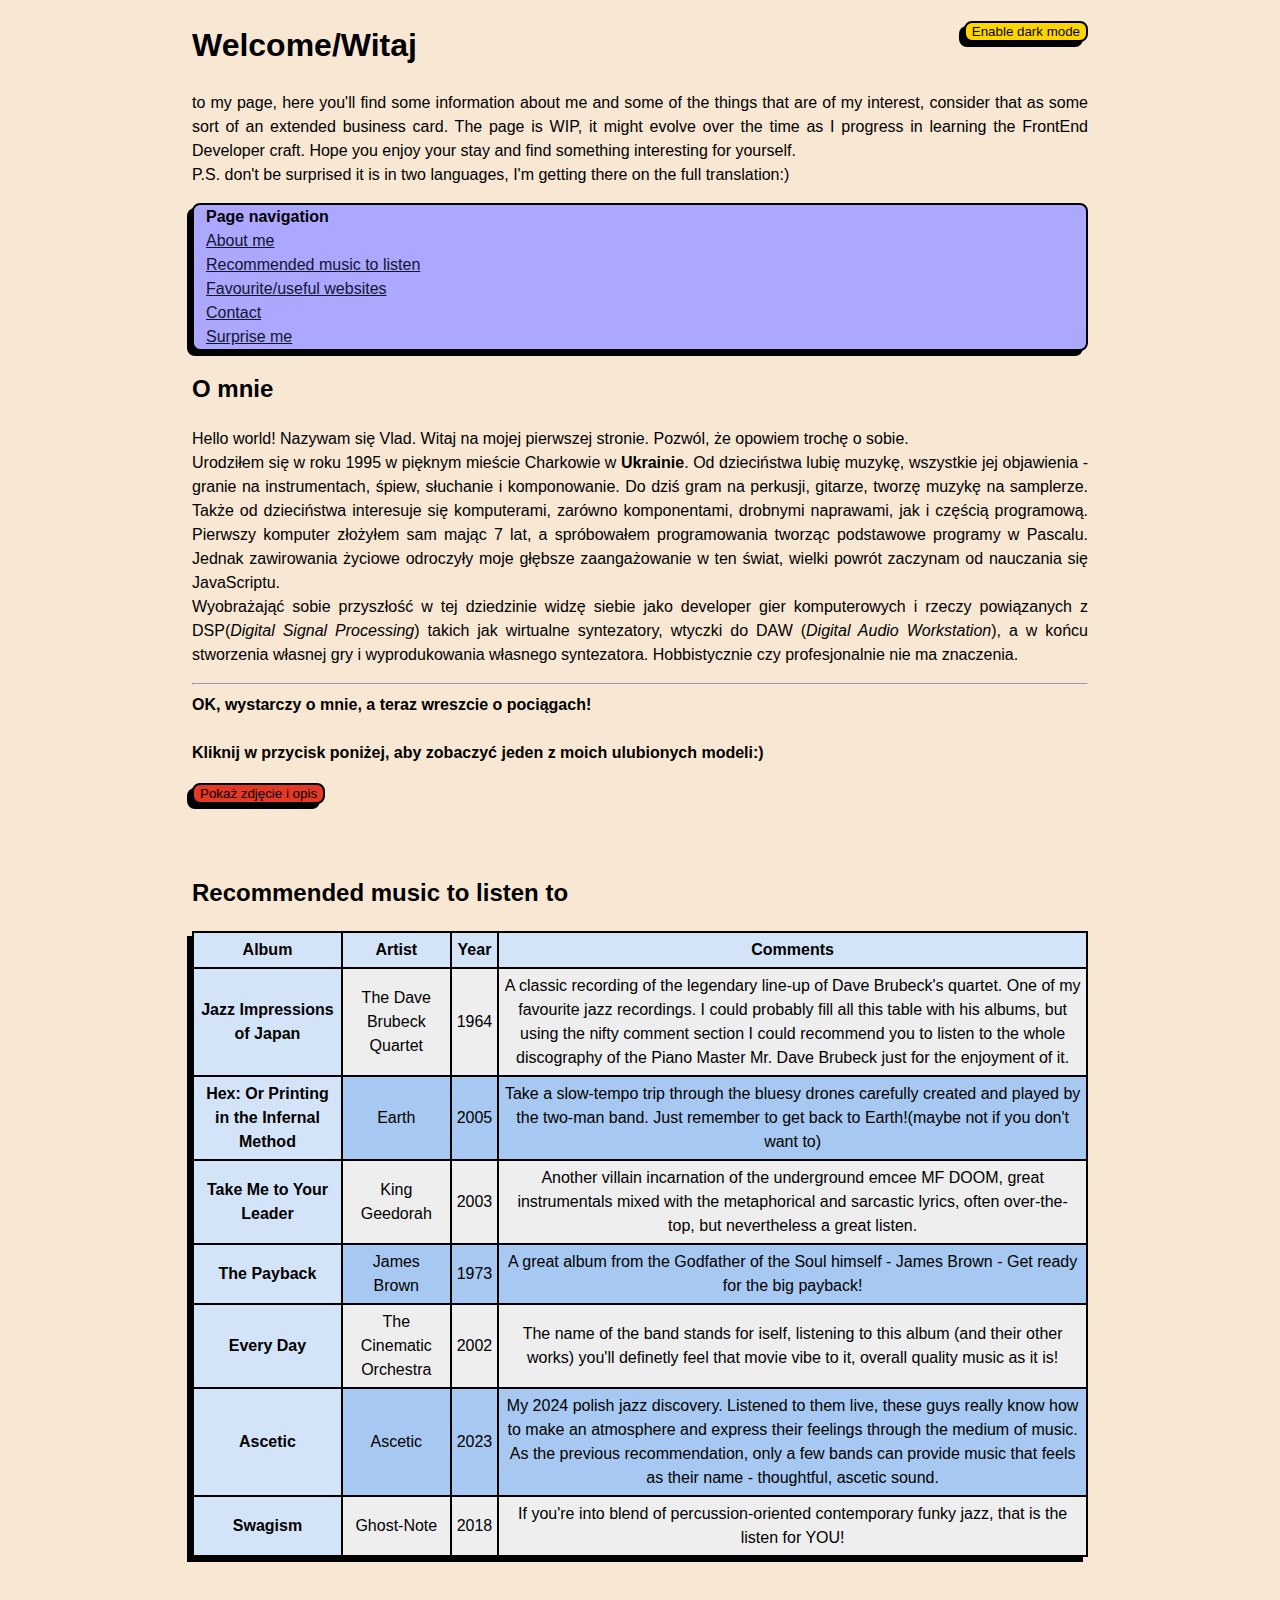
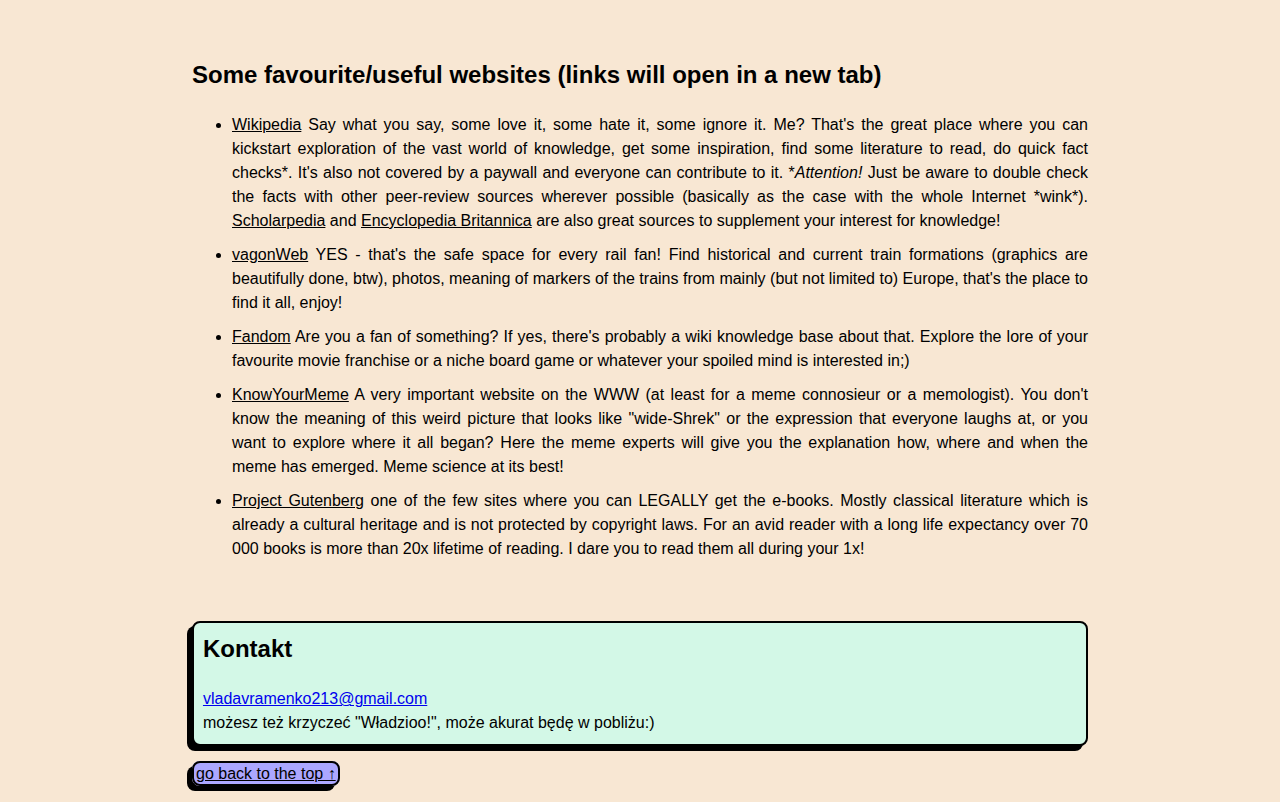
==== index.html @ a95ef7f8 "Initial commit" ====
<!DOCTYPE html>
<html lang="pl">

<head>
    <meta charset="UTF-8">
    <meta name="viewport" content="width=device-width, initial-scale=1.0">
    <title>My first page</title>
    <link rel="stylesheet" href="https://cdnjs.cloudflare.com/ajax/libs/normalize/8.0.1/normalize.min.css"
        integrity="sha512-NhSC1YmyruXifcj/KFRWoC561YpHpc5Jtzgvbuzx5VozKpWvQ+4nXhPdFgmx8xqexRcpAglTj9sIBWINXa8x5w=="
        crossorigin="anonymous" referrerpolicy="no-referrer">
    <link href="css/style.css" rel="stylesheet">
    <link href="css/theme-toggle.css" rel="stylesheet">
    <link href="css/navigation.css" rel="stylesheet">
    <link href="css/content.css" rel="stylesheet">
    <link href="css/button.css" rel="stylesheet">
    <link href="css/table.css" rel="stylesheet">
    <link href="css/list.css" rel="stylesheet">
    <link href="css/contact.css" rel="stylesheet">
    <link href="css/go-top.css" rel="stylesheet">
    <script defer src="js/script.js"></script>
    <link rel="preconnect" href="https://fonts.googleapis.com">
    <link rel="preconnect" href="https://fonts.gstatic.com" crossorigin>
    <link href="https://fonts.googleapis.com/css2?family=Roboto:ital,wght@0,400;0,700;1,400;1,700&display=swap"
        rel="stylesheet">
</head>

<body class="content">


    <button class="theme-toggle">Enable <span class="js-themeName">dark</span> mode</button>

    <h1 id="page-top">Welcome/Witaj</h1>
    <header>
        <p>to my page, here you'll find some information about me and some of the things that are of my interest,
            consider that as some sort of an extended business card. The page is WIP, it might evolve over the time
            as I
            progress in learning the FrontEnd Developer craft. Hope you enjoy your stay and find something
            interesting
            for yourself.<br> P.S. don't be surprised it is in two languages, I'm getting there on the full
            translation:) </p>
    </header>

    <nav class="navigation">
        <p class="navigation__caption">Page navigation</p>
        <ul class="navigation__list">
            <li><a class="navigation__link" href="#about-me">About me</a></li>
            <li><a class="navigation__link" href="#recommended-albums">Recommended music to listen</a></li>
            <li><a class="navigation__link" href="#favourite-websites">Favourite/useful websites</a></li>
            <li><a class="navigation__link" href="#contact-me">Contact</a></li>
            <li><a class="navigation__link" target="_blank" rel="noreferrer noopener"
                    href="https://www.youtube.com/watch?v=xvFZjo5PgG0">Surprise me</a></li>
        </ul>
    </nav>

    <main>
        <h2 id="about-me">O mnie</h2>
        <p>
            Hello world! Nazywam się Vlad. Witaj na mojej pierwszej stronie. Pozwól, że opowiem trochę o sobie.<br>
            Urodziłem się w roku 1995 w pięknym mieście Charkowie w <strong>Ukrainie</strong>. Od dzieciństwa lubię
            muzykę,
            wszystkie jej objawienia - granie na instrumentach, śpiew, słuchanie i komponowanie. Do dziś gram na
            perkusji,
            gitarze, tworzę muzykę na samplerze. Także od dzieciństwa interesuje się komputerami, zarówno
            komponentami,
            drobnymi naprawami, jak i częścią programową. Pierwszy komputer złożyłem sam mając 7 lat, a spróbowałem
            programowania tworząc podstawowe programy w Pascalu. Jednak zawirowania życiowe odroczyły moje głębsze
            zaangażowanie w ten świat, wielki powrót zaczynam od nauczania się JavaScriptu.<br> Wyobrażająć sobie
            przyszłość
            w tej dziedzinie widzę siebie jako developer gier komputerowych i rzeczy powiązanych z DSP(<i>Digital
                Signal
                Processing</i>) takich jak wirtualne syntezatory, wtyczki do DAW (<i>Digital Audio Workstation</i>),
            a w
            końcu stworzenia własnej gry i wyprodukowania własnego syntezatora. Hobbistycznie czy profesjonalnie nie
            ma
            znaczenia.
            <hr> <b>OK, wystarczy o mnie, a teraz wreszcie o pociągach!</b> <br><br><strong>Kliknij w przycisk
                poniżej,
                aby
                zobaczyć jeden z moich ulubionych modeli:)</strong>
        </p>

        <p>
            <button class="button"><span class="js-toggleInfo">Pokaż</span> zdjęcie i opis</button>
        </p>

        <div class="content--visible content--hidden"><img width="400"
                src="https://upload.wikimedia.org/wikipedia/commons/3/3e/Baureihe_101_092-5.jpg" alt="DB BR Class 101">
            <h2>Class 101</h2>
            <p>
                Przedstawiona na zdjęciu to lokomotywa <strong>Class 101</strong> w czerwonej barwie niemieckich
                linii
                Deutche Bahn - <em>wygląda dosyć pospolicie, nie? Nie daj się oszukać wyglądem!</em> Stworzona przez
                ADtranz, a
                później produkowana przez kilka innych firm lokomotywa ta jest prawdziwym <em>wołem roboczym</em> -
                swoją
                budową zainspirowała wiele współczesnych modeli, takich jak "modularne" Class 145 i 146 (które są
                bezpośrednio następcami 101'ki), 185, 186 i całą rodzinę lokomotyw Traxx, które codziennie wykonują
                pasażerskie i towarowe przewozy na terytorium całej Europy: w Niemczech, Austrii, Szwajcarii,
                Włoszech,
                Francji, Holandii, Polsce(PKPCargo), Belgii, Skandynawii, Południowej Europie, a także poza jej
                terenem
                w
                Turcji, Izraelu, i USA (w postaci Bombardier ALP-46, Amerykański wzór "stojedynki"). Na tej bazie
                zbudowano
                ponad 2,600 lokomotyw o różnych konfiguracjach co robi ją jedną z najczęściej używanych we
                współczesnej
                historii kolei. Pyszne!
            </p>
        </div>

        <section id="recommended-albums">
            <h2 class="table__caption"> Recommended music to listen to</h2>
            <div class="table__container">
                <table class="table">

                    <tr class="table__row">
                        <th class="table__cell table__header" scope="col">Album</th>
                        <th class="table__cell table__header" scope="col">Artist</th>
                        <th class="table__cell table__header" scope="col">Year</th>
                        <th class="table__cell table__header" scope="col">Comments</th>
                    </tr>
                    <tr class="table__row">
                        <th class="table__cell table__header">Jazz Impressions of Japan</th>
                        <td class="table__cell">The Dave Brubeck Quartet</td>
                        <td class="table__cell">1964</td>
                        <td class="table__cell">A classic recording of the legendary line-up of Dave Brubeck's
                            quartet.
                            One of
                            my
                            favourite jazz recordings. I could probably fill all this table with his albums, but
                            using
                            the
                            nifty
                            comment section I could recommend you to listen to the whole discography of the Piano
                            Master
                            Mr.
                            Dave Brubeck just for the enjoyment of it.</td>
                    </tr>
                    <tr class="table__row">
                        <th class="table__cell table__header">Hex: Or Printing in the Infernal Method</th>
                        <td class="table__cell">Earth</td>
                        <td class="table__cell">2005</td>
                        <td class="table__cell">Take a slow-tempo trip through the bluesy drones carefully created and
                            played
                            by
                            the two-man band. Just remember to get back to Earth!(maybe not if you don't want to)
                        </td>
                    </tr>
                    <tr class="table__row">
                        <th class="table__cell table__header">Take Me to Your Leader</th>
                        <td class="table__cell">King Geedorah</td>
                        <td class="table__cell">2003</td>
                        <td class="table__cell">Another villain incarnation of the underground emcee MF DOOM, great
                            instrumentals
                            mixed with the metaphorical and sarcastic lyrics, often over-the-top, but nevertheless a
                            great
                            listen. </td>
                    </tr>
                    <tr class="table__row">
                        <th class="table__cell table__header">The Payback</th>
                        <td class="table__cell">James Brown</td>
                        <td class="table__cell">1973</td>
                        <td class="table__cell">A great album from the Godfather of the Soul himself - James Brown -
                            Get
                            ready
                            for
                            the big payback! </td>
                    </tr>
                    <tr class="table__row">
                        <th class="table__cell table__header">Every Day</th>
                        <td class="table__cell">The Cinematic Orchestra</td>
                        <td class="table__cell">2002</td>
                        <td class="table__cell">The name of the band stands for iself, listening to this album (and
                            their
                            other
                            works) you'll definetly feel that movie vibe to it, overall quality music as it is!
                        </td>
                    </tr>
                    <tr class="table__row">
                        <th class="table__cell table__header">Ascetic</th>
                        <td class="table__cell">Ascetic</td>
                        <td class="table__cell">2023</td>
                        <td class="table__cell">My 2024 polish jazz discovery. Listened to them live, these guys
                            really
                            know
                            how
                            to make an atmosphere and express their feelings through the medium of music. As the
                            previous
                            recommendation,
                            only a few bands can provide music that feels as their name - thoughtful, ascetic sound.
                        </td>
                    </tr>
                    <tr class="table__row">
                        <th class="table__cell table__header">Swagism</th>
                        <td class="table__cell">Ghost-Note</td>
                        <td class="table__cell">2018</td>
                        <td class="table__cell">If you're into blend of percussion-oriented contemporary funky jazz,
                            that
                            is
                            the
                            listen for YOU!</td>
                    </tr>
                </table>
            </div>
        </section>

        <aside id="favourite-websites" class="list">
            <h2 class="list__caption">Some favourite/useful websites (links will open in a new tab)</h2>
            <ul>
                <li class="list__item"><a class="list__link" target="_blank" rel="noreferrer noopener"
                        href="https://en.wikipedia.org/wiki/Main_Page" title="Wikipedia EN main page">Wikipedia</a>
                    Say
                    what
                    you say, some love it, some hate
                    it, some ignore it. Me? That's the great place where you can kickstart exploration of the vast
                    world
                    of
                    knowledge, get some inspiration, find some literature to read, do quick fact checks*. It's also
                    not
                    covered by a paywall and everyone can contribute to it. *<em>Attention!</em> Just be aware to
                    double
                    check the
                    facts with other peer-review sources wherever possible (basically as the case with the whole
                    Internet
                    *wink*). <a class="list__link" target="_blank" rel="noreferrer noopener"
                        href="http://www.scholarpedia.org/article/Main_Page" title="Scholarpedia">Scholarpedia</a>
                    and
                    <a class="list__link" target="_blank" rel="noreferrer noopener" href="https://www.britannica.com/"
                        title="Encyclopedia Britannica main page">Encyclopedia Britannica</a> are also great sources
                    to
                    supplement
                    your interest for knowledge!
                </li>
                <li class="list__item"><a class="list__link" target="_blank" rel="noreferrer noopener"
                        href="https://www.vagonweb.cz/?lang=pl" title="vagonWeb PL version">vagonWeb</a> YES -
                    that's
                    the
                    safe
                    space for every rail fan!
                    Find historical and current train formations (graphics are beautifully done, btw), photos,
                    meaning
                    of
                    markers of the trains from mainly (but not limited to) Europe, that's the place to find it all,
                    enjoy!
                </li>
                <li class="list__item"><a class="list__link" target="_blank" rel="noreferrer noopener"
                        href=https://www.fandom.com title="Fandom main page">Fandom</a> Are you a fan of something?
                    If
                    yes, there's probably a wiki
                    knowledge base about that. Explore the lore of your favourite movie franchise or a niche board game
                    or
                    whatever your spoiled mind is interested in;)</li>
                <li class="list__item"><a class="list__link" target="_blank" rel="noreferrer noopener"
                        href="https://knowyourmeme.com/" title="KnowYourMeme main page">KnowYourMeme</a> A very
                    important
                    website on the WWW (at least for
                    a meme connosieur or a memologist). You don't know the meaning of this weird picture that looks
                    like
                    "wide-Shrek" or the expression that everyone
                    laughs at, or you want to explore where it all began? Here the meme experts will give you the
                    explanation how, where and when the meme has emerged. Meme science at its best!</li>
                <li class="list__item"><a class="list__link" target="_blank" rel="noreferrer noopener"
                        href="https://www.gutenberg.org/" title="Project Gutenberg website">Project Gutenberg</a>
                    one of
                    the
                    few sites where you can LEGALLY
                    get the e-books. Mostly classical literature which is already a cultural heritage and is not
                    protected
                    by copyright laws. For an avid reader with a long life expectancy over 70 000 books is more than
                    20x
                    lifetime of
                    reading. I dare you to read them all during your 1x!</li>
            </ul>
        </aside>
    </main>

    <footer id="contact-me" class="contact">
        <h2 class="contact__header">Kontakt</h2>
        <a href="mailto:vladavramenko213@gmail.com">vladavramenko213@gmail.com</a> <br>możesz też krzyczeć
        "Władzioo!",
        może akurat będę w pobliżu:)
    </footer>

    <nav>
        <p>
            <a class="go-top" href="#page-top">go back to the top ↑</a>
        </p>
    </nav>

</body>

</html>
---- css/style.css ----
html {
    box-sizing: border-box;
}

*, ::after, ::before {
    box-sizing: inherit;
}

/* .darkLightModeButton {
    float: right;
}

.pageNavigation {
    color: #000000;
    width: max-width;
    height: max-height;
    border: 2px solid black;
    border-radius: 8px 8px 8px 8px / 8px 8px 8px 8px;
    background-color: #aca7ff;
    position: relative;
    box-shadow: -5px 5px 0px 0px #000000;
    line-height: 1.5;
}

.navigationCaption {
    margin-top: auto;
    margin-bottom: auto;
    padding-left: 12px;
    font-weight: 700;
}

.pageNavElements {
    margin: auto;
    list-style: none;
    padding-left: 12px;
}

.pageNavLink {
    color: #10162f;

}

.pageNavLink:hover {
    color: #ffd000
}

.pageNavLink:active {
    color: #ca0600;
}

.content {
    font-family: "Lato", sans-serif;
    text-align: justify;
    line-height: 1.5;
    max-width: 1000px;
    margin-left: 15%;
    margin-right: 15%;
    background-color: #f8e7d3;
    transition: background-color 0.3s ease, color 0.3s ease;
}

.dark {
    color: #eee;
    background: #10162f;
}

.trainInfo {
    display: block;
}

.hidden {
    display: none ; 
}

.tableCaption {
    caption-side: top;
    text-align: left;
    margin-top: 70px;
    font-weight: 700;
}

.tableContainer {
    overflow-x: auto;
    box-shadow: -5px 5px 0px 0px #000000;
}

.musicTable {
    border-collapse: collapse;
    width: 100%;
    box-shadow: -5px 5px 0px 0px #000000;

}

.tableHeader {
    color: aliceblue;
    background-color: #D3E4F8;
    font-weight: 700;
}

.tableRow {
    background-color: #A7C9F1;
}

.tableRow:nth-child(even) {
    background-color: #eee;
}

.tableRow:hover {
    background-color: #c0cdff;
}

.tableCell {
    color: #000000;
    border: 2px solid black;
    padding: 5px;
    text-align: center;
    vertical-align: middle;
}

.contactMeBox {
    color: #000000;
    padding: 1%;
    margin-top: 50px;
    width: max-width;
    height: max-height;
    border: 2px solid black;
    border-radius: 8px 8px 8px 8px / 8px 8px 8px 8px;
    background-color: #D3F8E7;
    box-shadow: -5px 5px 0px 0px #000000;
}

.recommendedWebsites {
    margin-top: 10%;
}

.caption {
    margin-top: 100px;
    font-weight: 700;
}

.listItem {
    padding-bottom: 10px;
}


.contact {
    margin-top: auto;
}

.link {
    color: currentColor;
}

.link:visited {
    color: none;
    border-bottom: none;
}

.link:hover {
    color: #756dff;
}

.link:active {
    color: #ca0600;
}

.goBackToTheTopLink {
    color: #000000;
    background-color: #aca7ff;
    text-decoration: none;
    padding: 2px 2px;
}

.goBackToTheTopLink:hover {
    background-color:#ffd000
}

.goBackToTheTopLink:active {
    color: #da0600;
} */
---- css/theme-toggle.css ----
.theme-toggle {
    float: right;
    color: #000000;
    border: 2px solid rgb(0, 0, 0);
    border-radius: 8px 8px 8px 8px / 8px 8px 8px 8px;
    background-color: #ffd500;
    position: relative;
    box-shadow: -5px 5px 0px 0px #000000;
}

.theme-toggle:hover {
    background-color: #ffec8a;
}

.theme-toggle:active {
    background-color: #776301;
}
---- css/navigation.css ----
.navigation {
    color: #000000;
    width: max-width;
    height: max-height;
    border: 2px solid black;
    border-radius: 8px 8px 8px 8px / 8px 8px 8px 8px;
    background-color: #aca7ff;
    position: relative;
    box-shadow: -5px 5px 0px 0px #000000;
    line-height: 1.5;
}

.navigation__caption {
    margin-top: auto;
    margin-bottom: auto;
    padding-left: 12px;
    font-weight: 700;
}

.navigation__list {
    margin: auto;
    list-style: none;
    padding-left: 12px;
}

.navigation__link {
    color: #10162f;

}

.navigation__link:hover {
    color: #ffd000
}

.navigation__link:active {
    color: #ca0600;
}
---- css/content.css ----
.content {
    font-family: "Lato", sans-serif;
    text-align: justify;
    line-height: 1.5;
    max-width: 1000px;
    margin-left: 15%;
    margin-right: 15%;
    background-color: #f8e7d3;
    transition: background-color 0.3s ease, color 0.3s ease;
}

.content--dark-mode {
    color: #eee;
    background: #10162f;
}

.content--visible {
    display: block;
}

.content--hidden {
    display: none ; 
}
---- css/button.css ----
.button {
    color: #000000;
    border: 2px solid black;
    border-radius: 8px 8px 8px 8px / 8px 8px 8px 8px;
    background-color: #e53825;
    position: relative;
    box-shadow: -5px 5px 0px 0px #000000;
}

.button:hover {
    background-color: #c23222;
}

.button:active {
    background-color: #e5382552;
}
---- css/table.css ----
.table__caption {
    caption-side: top;
    text-align: left;
    margin-top: 70px;
    font-weight: 700;
}

.table__container {
    overflow-x: auto;
    box-shadow: -5px 5px 0px 0px #000000;
}

.table {
    border-collapse: collapse;
    width: 100%;
    box-shadow: -5px 5px 0px 0px #000000;

}

.table__header {
    background-color: #D3E4F8;
    font-weight: 700;
}

.table__row {
    background-color: #A7C9F1;
}

.table__row:nth-child(even) {
    background-color: #eee;
}

.table__row:hover {
    background-color: #c0cdff;
}

.table__cell {
    color: #000000;
    border: 2px solid black;
    padding: 5px;
    text-align: center;
    vertical-align: middle;
}
---- css/list.css ----
.list {
    margin-top: 10%;
}

.list__caption {
    margin-top: 100px;
    font-weight: 700;
}

.list__item {
    padding-bottom: 10px;
}
.list__link {
    color: currentColor;
}

.list__link:visited {
    color: none;
    border-bottom: none;
}

.list__link:hover {
    color: #756dff;
}

.list__link:active {
    color: #ca0600;
}
---- css/contact.css ----
.contact {
    color: #000000;
    padding: 1%;
    margin-top: 50px;
    width: max-width;
    height: max-height;
    border: 2px solid black;
    border-radius: 8px 8px 8px 8px / 8px 8px 8px 8px;
    background-color: #D3F8E7;
    box-shadow: -5px 5px 0px 0px #000000;
}

.contact__header {
    margin-top: auto;
}
---- css/go-top.css ----
.go-top {
    color: #000000;
    padding: 2px;
    border: 2px solid rgb(0, 0, 0);
    border-radius: 8px 8px 8px 8px / 8px 8px 8px 8px;
    background-color: #aca7ff;
    position: relative;
    box-shadow: -5px 5px 0px 0px #000000;
}

.go-top:hover {
    background-color: #cbc9f9;
}

.go-top:active {
    background-color: #ffffff;
}
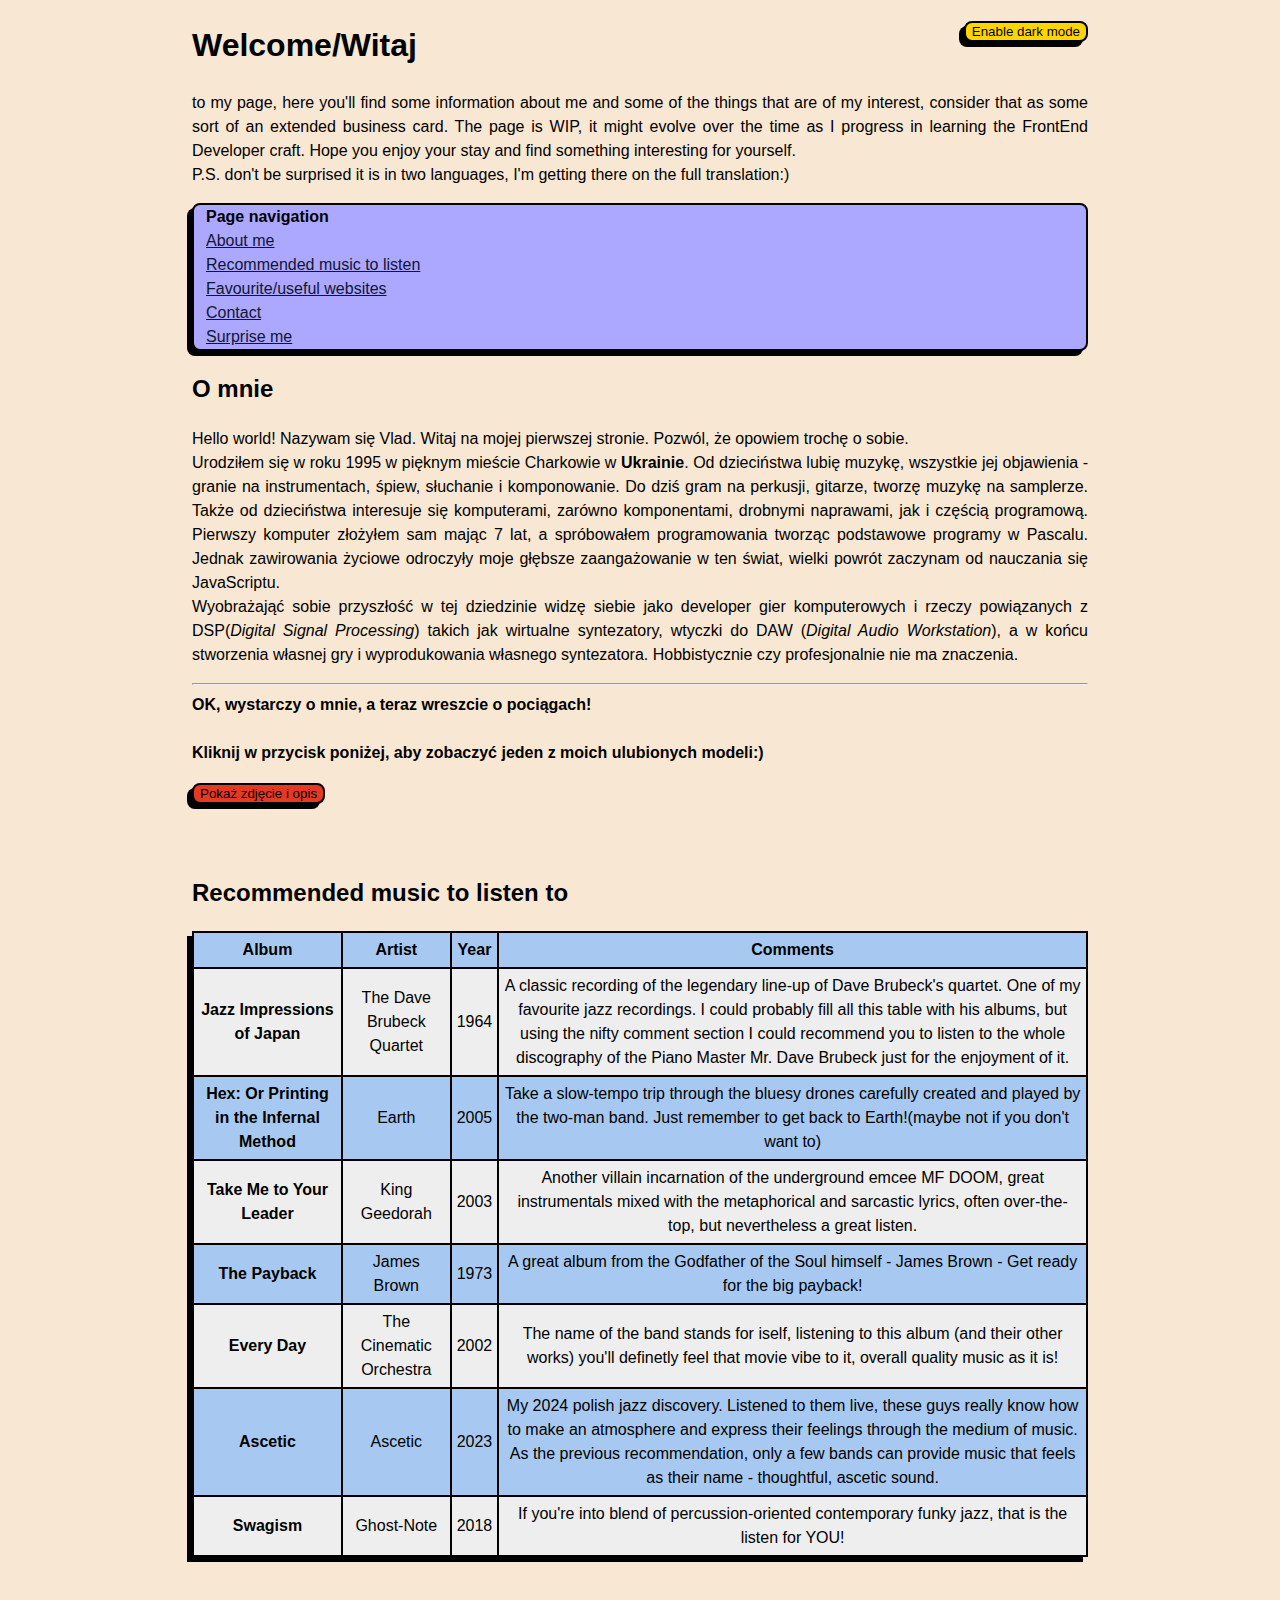
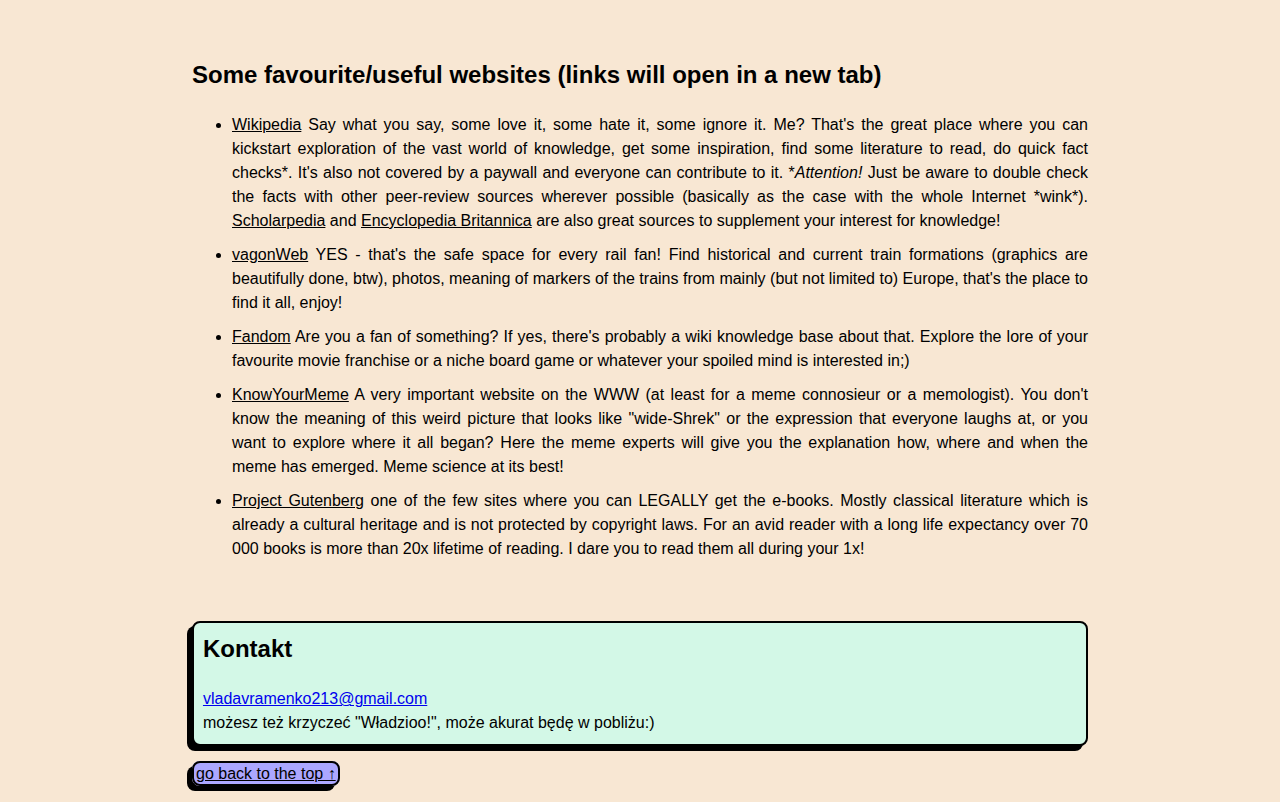
==== commit ea4fb8aa: "og image added" ====
--- a/index.html
+++ b/index.html
@@ -5,6 +5,7 @@
     <meta charset="UTF-8">
     <meta name="viewport" content="width=device-width, initial-scale=1.0">
     <title>My first page</title>
+    <meta property="og:image" content="images/share.png">   
     <link rel="stylesheet" href="https://cdnjs.cloudflare.com/ajax/libs/normalize/8.0.1/normalize.min.css"
         integrity="sha512-NhSC1YmyruXifcj/KFRWoC561YpHpc5Jtzgvbuzx5VozKpWvQ+4nXhPdFgmx8xqexRcpAglTj9sIBWINXa8x5w=="
         crossorigin="anonymous" referrerpolicy="no-referrer">
@@ -109,18 +110,20 @@
         </div>
 
         <section id="recommended-albums">
+            <!-- <h2 class="section__header"> Recommended music to listen to</h2>
+            <div class="section__tableContainer"> -->
             <h2 class="table__caption"> Recommended music to listen to</h2>
             <div class="table__container">
                 <table class="table">
 
                     <tr class="table__row">
-                        <th class="table__cell table__header" scope="col">Album</th>
-                        <th class="table__cell table__header" scope="col">Artist</th>
-                        <th class="table__cell table__header" scope="col">Year</th>
-                        <th class="table__cell table__header" scope="col">Comments</th>
-                    </tr>
-                    <tr class="table__row">
-                        <th class="table__cell table__header">Jazz Impressions of Japan</th>
+                        <th class="table__cell table__cell--header" scope="col">Album</th>
+                        <th class="table__cell table__cell--header" scope="col">Artist</th>
+                        <th class="table__cell table__cell--header" scope="col">Year</th>
+                        <th class="table__cell table__cell--header" scope="col">Comments</th>
+                    </tr>
+                    <tr class="table__row">
+                        <th class="table__cell table__cell--header">Jazz Impressions of Japan</th>
                         <td class="table__cell">The Dave Brubeck Quartet</td>
                         <td class="table__cell">1964</td>
                         <td class="table__cell">A classic recording of the legendary line-up of Dave Brubeck's
@@ -137,7 +140,7 @@
                             Dave Brubeck just for the enjoyment of it.</td>
                     </tr>
                     <tr class="table__row">
-                        <th class="table__cell table__header">Hex: Or Printing in the Infernal Method</th>
+                        <th class="table__cell table__cell--header">Hex: Or Printing in the Infernal Method</th>
                         <td class="table__cell">Earth</td>
                         <td class="table__cell">2005</td>
                         <td class="table__cell">Take a slow-tempo trip through the bluesy drones carefully created and
@@ -147,7 +150,7 @@
                         </td>
                     </tr>
                     <tr class="table__row">
-                        <th class="table__cell table__header">Take Me to Your Leader</th>
+                        <th class="table__cell table__cell--header">Take Me to Your Leader</th>
                         <td class="table__cell">King Geedorah</td>
                         <td class="table__cell">2003</td>
                         <td class="table__cell">Another villain incarnation of the underground emcee MF DOOM, great
@@ -157,7 +160,7 @@
                             listen. </td>
                     </tr>
                     <tr class="table__row">
-                        <th class="table__cell table__header">The Payback</th>
+                        <th class="table__cell table__cell--header">The Payback</th>
                         <td class="table__cell">James Brown</td>
                         <td class="table__cell">1973</td>
                         <td class="table__cell">A great album from the Godfather of the Soul himself - James Brown -
@@ -167,7 +170,7 @@
                             the big payback! </td>
                     </tr>
                     <tr class="table__row">
-                        <th class="table__cell table__header">Every Day</th>
+                        <th class="table__cell table__cell--header">Every Day</th>
                         <td class="table__cell">The Cinematic Orchestra</td>
                         <td class="table__cell">2002</td>
                         <td class="table__cell">The name of the band stands for iself, listening to this album (and
@@ -177,7 +180,7 @@
                         </td>
                     </tr>
                     <tr class="table__row">
-                        <th class="table__cell table__header">Ascetic</th>
+                        <th class="table__cell table__cell--header">Ascetic</th>
                         <td class="table__cell">Ascetic</td>
                         <td class="table__cell">2023</td>
                         <td class="table__cell">My 2024 polish jazz discovery. Listened to them live, these guys
@@ -191,7 +194,7 @@
                         </td>
                     </tr>
                     <tr class="table__row">
-                        <th class="table__cell table__header">Swagism</th>
+                        <th class="table__cell table__cell--header">Swagism</th>
                         <td class="table__cell">Ghost-Note</td>
                         <td class="table__cell">2018</td>
                         <td class="table__cell">If you're into blend of percussion-oriented contemporary funky jazz,
@@ -204,8 +207,11 @@
             </div>
         </section>
 
+        <!-- <aside id="favourite-websites" class="aside">
+            <h2 class="aside__header">Some favourite/useful websites (links will open in a new tab)</h2> -->
         <aside id="favourite-websites" class="list">
             <h2 class="list__caption">Some favourite/useful websites (links will open in a new tab)</h2>
+            <!-- <ul class="list"> -->
             <ul>
                 <li class="list__item"><a class="list__link" target="_blank" rel="noreferrer noopener"
                         href="https://en.wikipedia.org/wiki/Main_Page" title="Wikipedia EN main page">Wikipedia</a>
@@ -283,6 +289,7 @@
 
     <nav>
         <p>
+            <!-- <a class="navigation__goTop" href="#page-top">go back to the top ↑</a> -->
             <a class="go-top" href="#page-top">go back to the top ↑</a>
         </p>
     </nav>
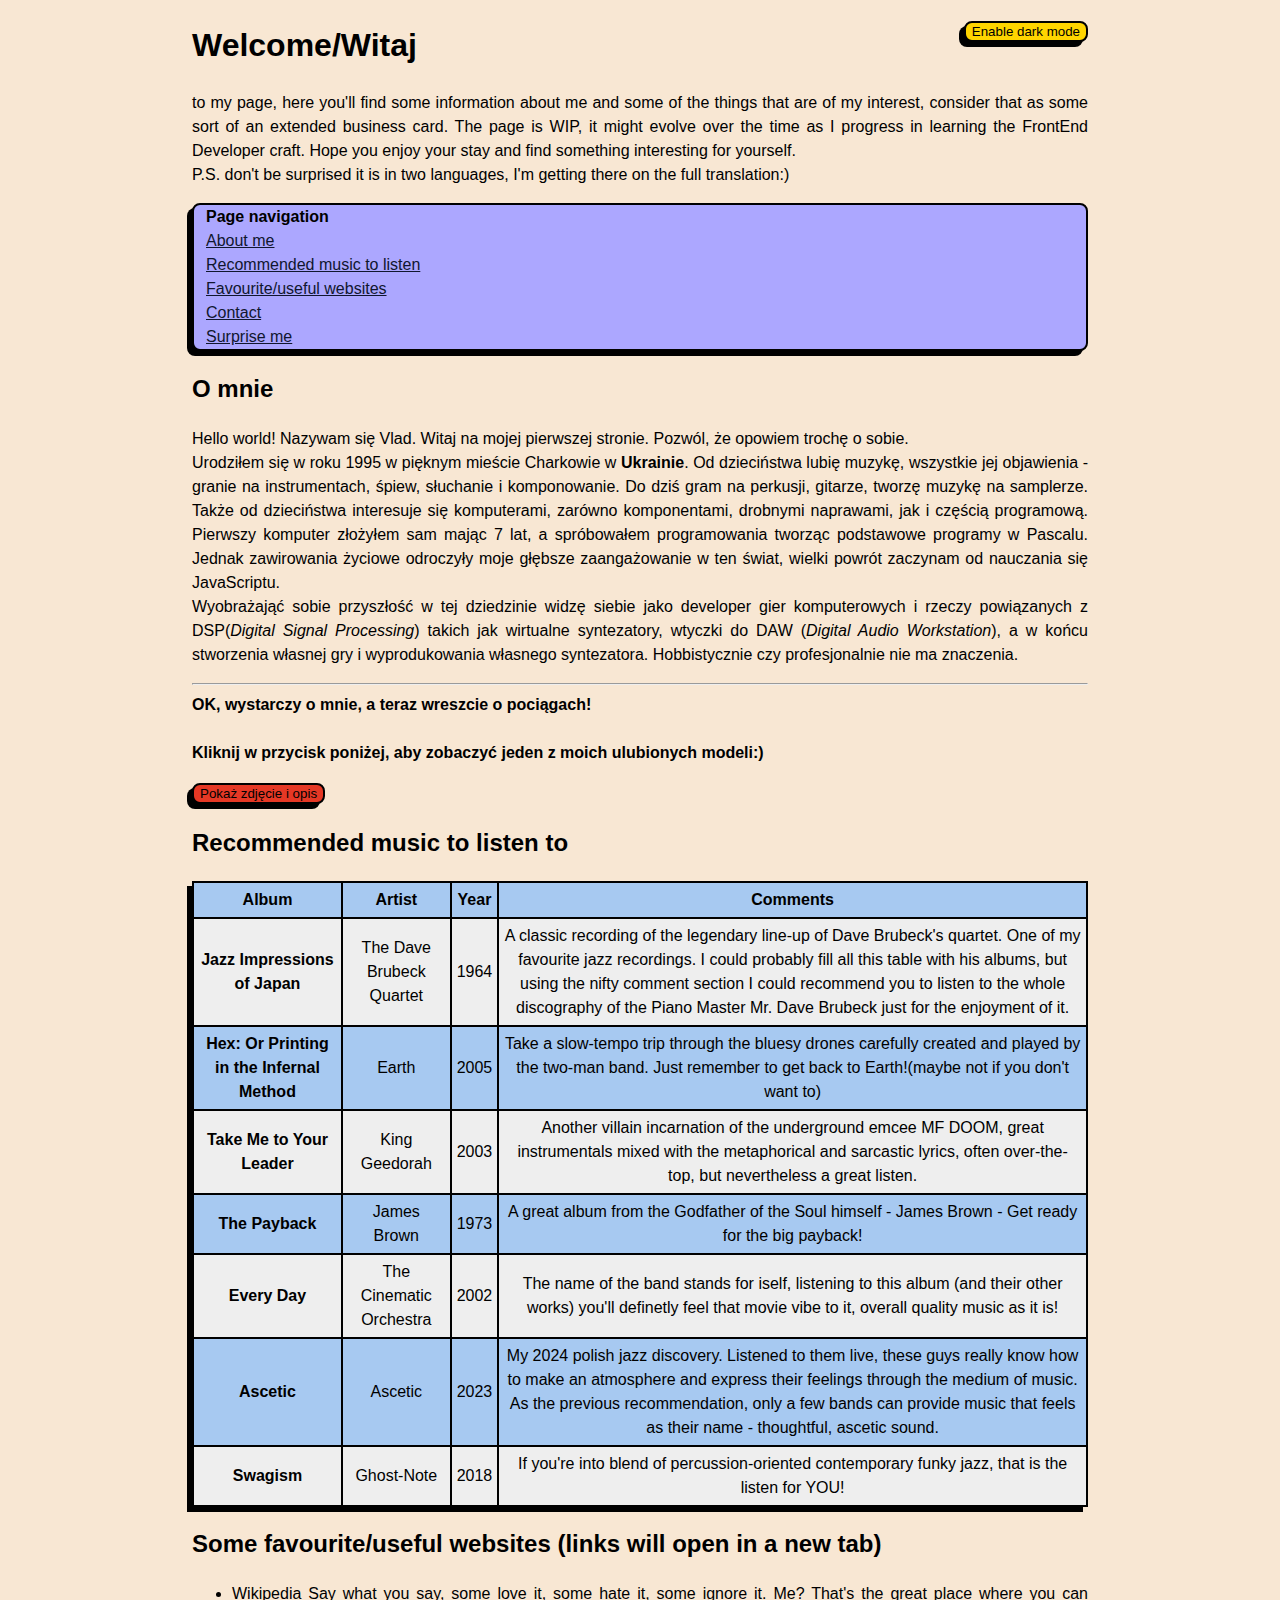
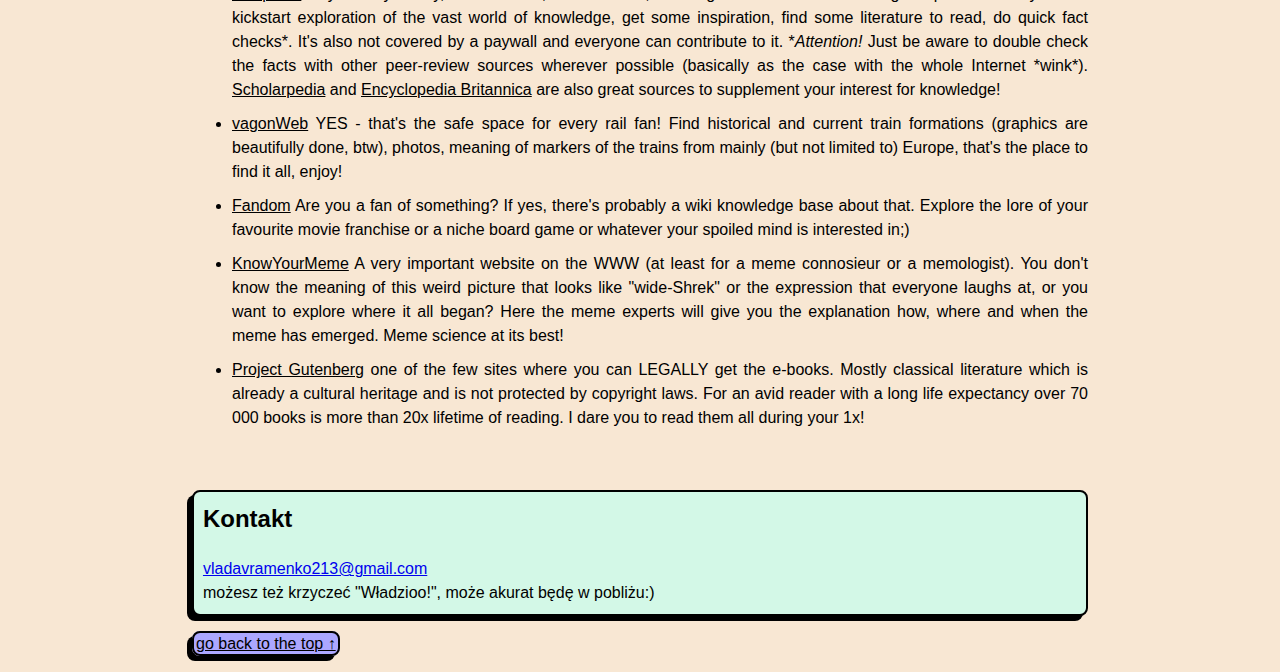
==== commit a3d2ee93: "-fixed some class names according to BEM -added css files for new classes(aside.css and section.css)" ====
--- a/index.html
+++ b/index.html
@@ -5,6 +5,7 @@
     <meta charset="UTF-8">
     <meta name="viewport" content="width=device-width, initial-scale=1.0">
     <title>My first page</title>
+    <link rel="icon" href="images/icon.png">
     <meta property="og:image" content="images/share.png">   
     <link rel="stylesheet" href="https://cdnjs.cloudflare.com/ajax/libs/normalize/8.0.1/normalize.min.css"
         integrity="sha512-NhSC1YmyruXifcj/KFRWoC561YpHpc5Jtzgvbuzx5VozKpWvQ+4nXhPdFgmx8xqexRcpAglTj9sIBWINXa8x5w=="
@@ -14,10 +15,12 @@
     <link href="css/navigation.css" rel="stylesheet">
     <link href="css/content.css" rel="stylesheet">
     <link href="css/button.css" rel="stylesheet">
+    <link href="css/section.css" rel="stylesheet">
     <link href="css/table.css" rel="stylesheet">
+    <link href="css/aside.css" rel="stylesheet">
     <link href="css/list.css" rel="stylesheet">
     <link href="css/contact.css" rel="stylesheet">
-    <link href="css/go-top.css" rel="stylesheet">
+    <!-- <link href="css/go-top.css" rel="stylesheet"> -->
     <script defer src="js/script.js"></script>
     <link rel="preconnect" href="https://fonts.googleapis.com">
     <link rel="preconnect" href="https://fonts.gstatic.com" crossorigin>
@@ -84,7 +87,7 @@
             <button class="button"><span class="js-toggleInfo">Pokaż</span> zdjęcie i opis</button>
         </p>
 
-        <div class="content--visible content--hidden"><img width="400"
+        <div class="content__container--visible content__container--hidden"><img width="400"
                 src="https://upload.wikimedia.org/wikipedia/commons/3/3e/Baureihe_101_092-5.jpg" alt="DB BR Class 101">
             <h2>Class 101</h2>
             <p>
@@ -110,12 +113,9 @@
         </div>
 
         <section id="recommended-albums">
-            <!-- <h2 class="section__header"> Recommended music to listen to</h2>
-            <div class="section__tableContainer"> -->
-            <h2 class="table__caption"> Recommended music to listen to</h2>
-            <div class="table__container">
+            <h2 class="section__header"> Recommended music to listen to</h2>
+            <div class="section__tableContainer">
                 <table class="table">
-
                     <tr class="table__row">
                         <th class="table__cell table__cell--header" scope="col">Album</th>
                         <th class="table__cell table__cell--header" scope="col">Artist</th>
@@ -207,12 +207,9 @@
             </div>
         </section>
 
-        <!-- <aside id="favourite-websites" class="aside">
-            <h2 class="aside__header">Some favourite/useful websites (links will open in a new tab)</h2> -->
-        <aside id="favourite-websites" class="list">
-            <h2 class="list__caption">Some favourite/useful websites (links will open in a new tab)</h2>
-            <!-- <ul class="list"> -->
-            <ul>
+        <aside id="favourite-websites" class="aside">
+            <h2 class="aside__header">Some favourite/useful websites (links will open in a new tab)</h2>
+            <ul class="list">
                 <li class="list__item"><a class="list__link" target="_blank" rel="noreferrer noopener"
                         href="https://en.wikipedia.org/wiki/Main_Page" title="Wikipedia EN main page">Wikipedia</a>
                     Say
@@ -289,8 +286,7 @@
 
     <nav>
         <p>
-            <!-- <a class="navigation__goTop" href="#page-top">go back to the top ↑</a> -->
-            <a class="go-top" href="#page-top">go back to the top ↑</a>
+            <a class="navigation__goTop" href="#page-top">go back to the top ↑</a>
         </p>
     </nav>
 
--- a/css/navigation.css
+++ b/css/navigation.css
@@ -34,4 +34,22 @@
 
 .navigation__link:active {
     color: #ca0600;
+}
+
+.navigation__goTop {
+    color: #000000;
+    padding: 2px;
+    border: 2px solid rgb(0, 0, 0);
+    border-radius: 8px 8px 8px 8px / 8px 8px 8px 8px;
+    background-color: #aca7ff;
+    position: relative;
+    box-shadow: -5px 5px 0px 0px #000000;
+}
+
+.navigation__goTop:hover {
+    background-color: #cbc9f9;
+}
+
+.navigation__goTop:active {
+    background-color: #ffffff;
 }--- a/css/content.css
+++ b/css/content.css
@@ -14,11 +14,11 @@
     background: #10162f;
 }
 
-.content--visible {
+.content__container--visible {
     display: block;
 }
 
-.content--hidden {
+.content__container--hidden {
     display: none ; 
 }
 
--- a/css/list.css
+++ b/css/list.css
@@ -1,5 +1,5 @@
 .list {
-    margin-top: 10%;
+    margin-top: 20px;
 }
 
 .list__caption {
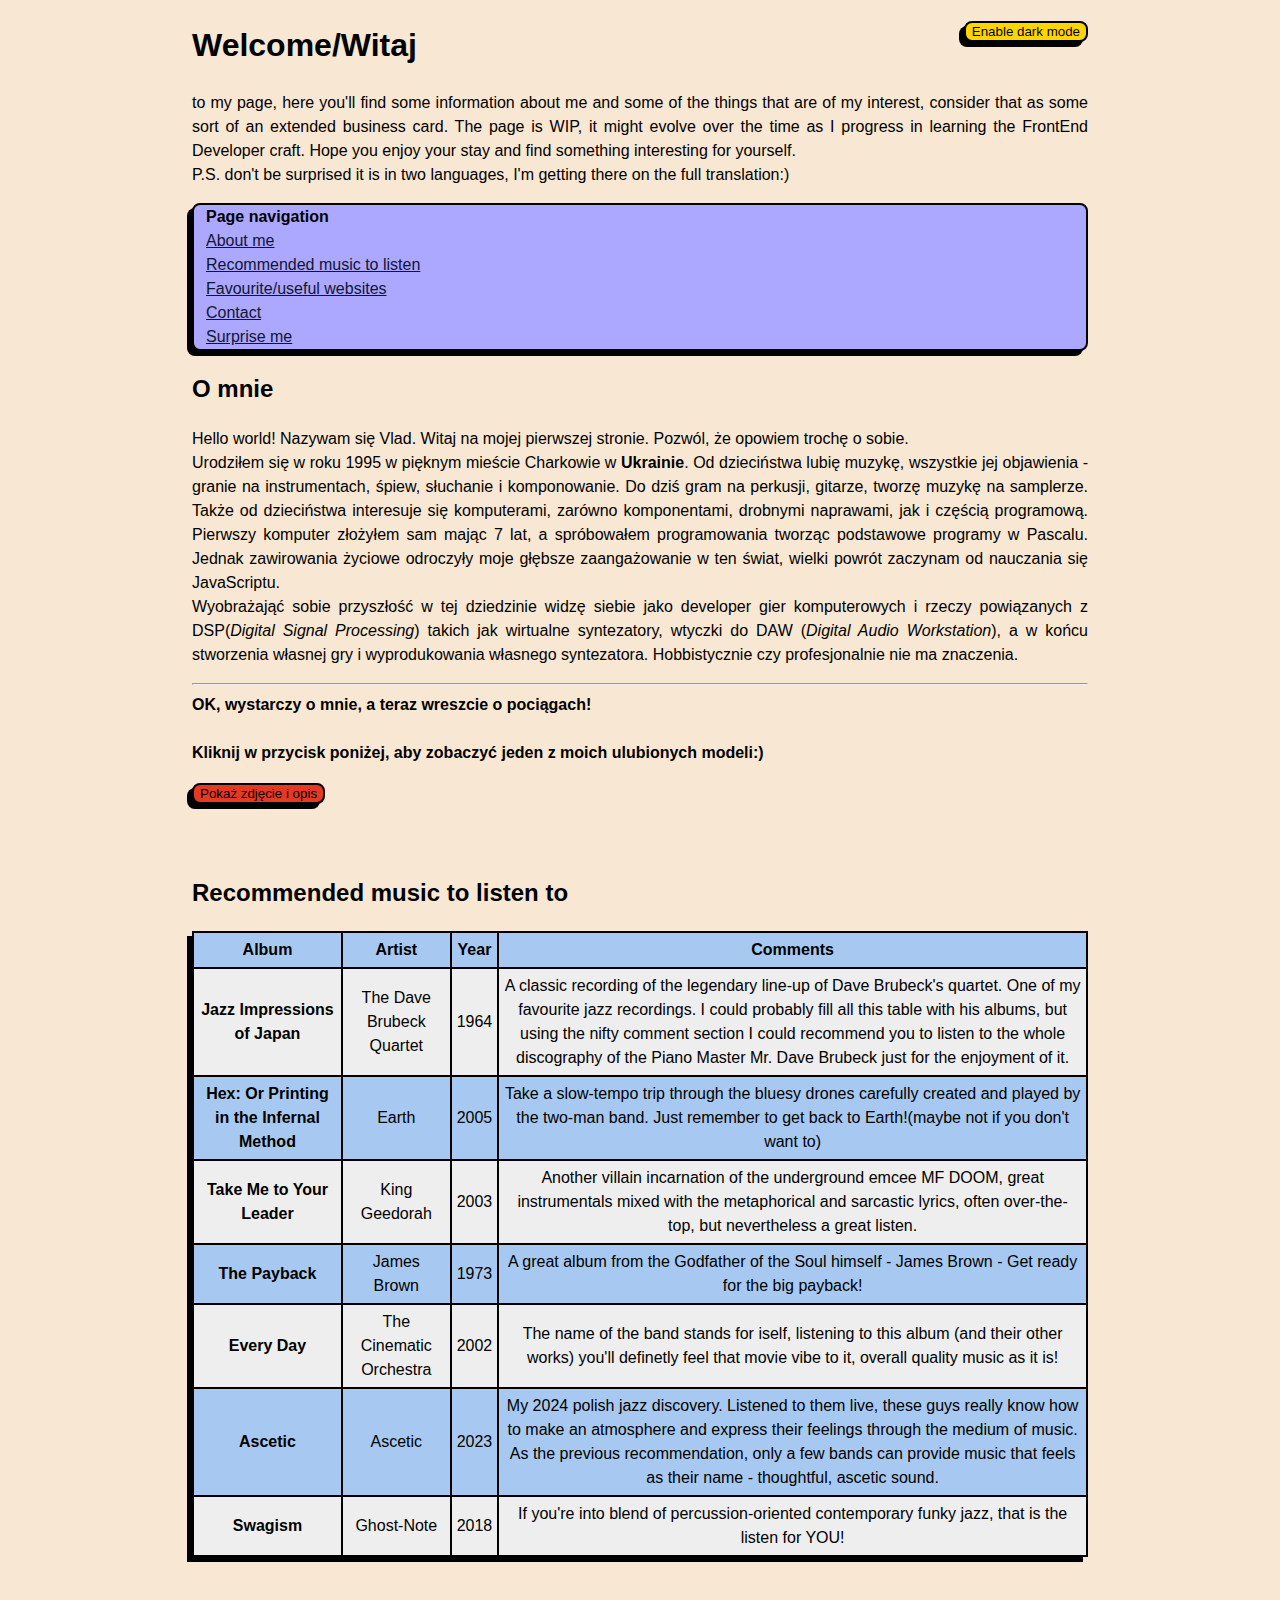
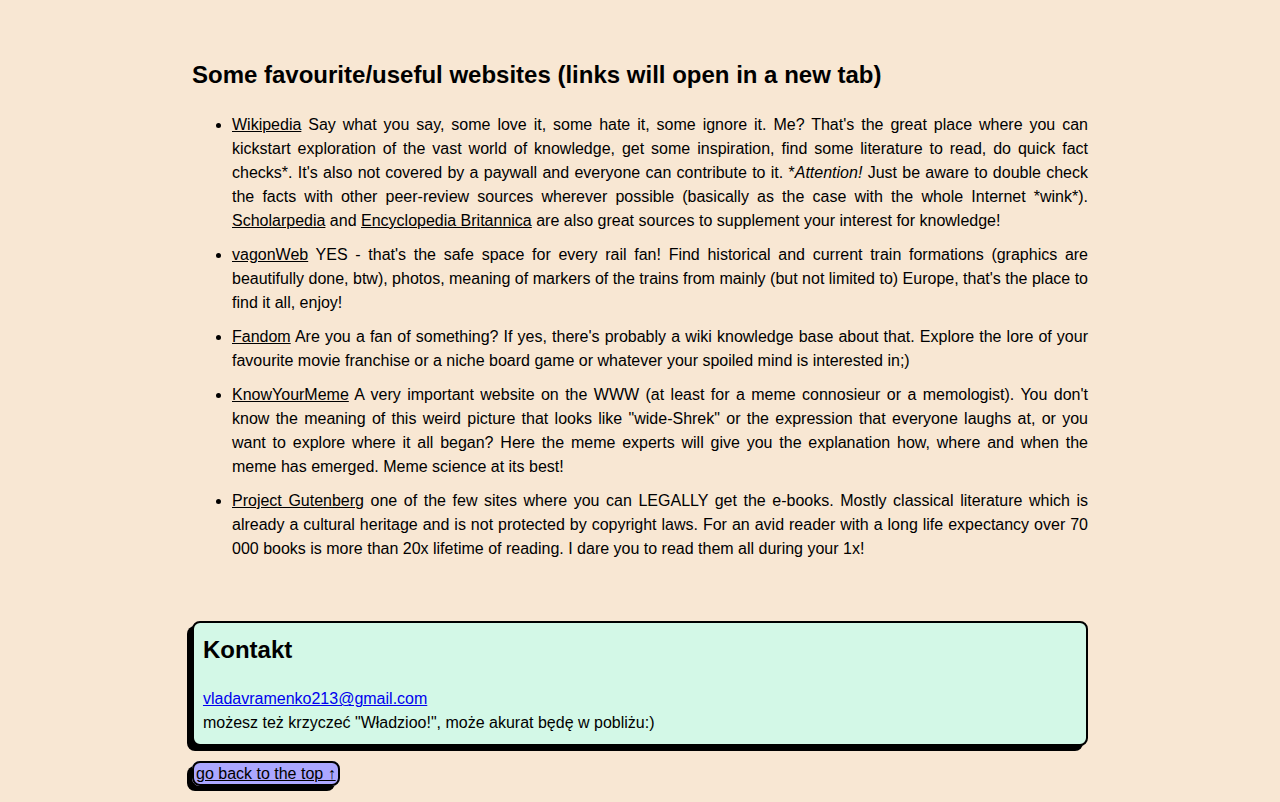
==== commit e178e421: "added meta tags, added new icon" ====
--- a/index.html
+++ b/index.html
@@ -4,9 +4,13 @@
 <head>
     <meta charset="UTF-8">
     <meta name="viewport" content="width=device-width, initial-scale=1.0">
-    <title>My first page</title>
-    <link rel="icon" href="images/icon.png">
-    <meta property="og:image" content="images/share.png">   
+    <title>Vlad Avramenko - programmer</title>
+    <link rel="icon" href="images/icon5.png">
+    <meta property="og:title" content="Vlad Avramenko - personal webpage">
+    <meta property="og:description" content="check out my page!">
+    <meta property="og:image" content="images/share.png">
+    <meta property="og:url" content="https://windborneronin.github.io/homepage/"> 
+    <meta property="og:type" content="website">   
     <link rel="stylesheet" href="https://cdnjs.cloudflare.com/ajax/libs/normalize/8.0.1/normalize.min.css"
         integrity="sha512-NhSC1YmyruXifcj/KFRWoC561YpHpc5Jtzgvbuzx5VozKpWvQ+4nXhPdFgmx8xqexRcpAglTj9sIBWINXa8x5w=="
         crossorigin="anonymous" referrerpolicy="no-referrer">
--- a/css/style.css
+++ b/css/style.css
@@ -5,176 +5,3 @@
 *, ::after, ::before {
     box-sizing: inherit;
 }
-
-/* .darkLightModeButton {
-    float: right;
-}
-
-.pageNavigation {
-    color: #000000;
-    width: max-width;
-    height: max-height;
-    border: 2px solid black;
-    border-radius: 8px 8px 8px 8px / 8px 8px 8px 8px;
-    background-color: #aca7ff;
-    position: relative;
-    box-shadow: -5px 5px 0px 0px #000000;
-    line-height: 1.5;
-}
-
-.navigationCaption {
-    margin-top: auto;
-    margin-bottom: auto;
-    padding-left: 12px;
-    font-weight: 700;
-}
-
-.pageNavElements {
-    margin: auto;
-    list-style: none;
-    padding-left: 12px;
-}
-
-.pageNavLink {
-    color: #10162f;
-
-}
-
-.pageNavLink:hover {
-    color: #ffd000
-}
-
-.pageNavLink:active {
-    color: #ca0600;
-}
-
-.content {
-    font-family: "Lato", sans-serif;
-    text-align: justify;
-    line-height: 1.5;
-    max-width: 1000px;
-    margin-left: 15%;
-    margin-right: 15%;
-    background-color: #f8e7d3;
-    transition: background-color 0.3s ease, color 0.3s ease;
-}
-
-.dark {
-    color: #eee;
-    background: #10162f;
-}
-
-.trainInfo {
-    display: block;
-}
-
-.hidden {
-    display: none ; 
-}
-
-.tableCaption {
-    caption-side: top;
-    text-align: left;
-    margin-top: 70px;
-    font-weight: 700;
-}
-
-.tableContainer {
-    overflow-x: auto;
-    box-shadow: -5px 5px 0px 0px #000000;
-}
-
-.musicTable {
-    border-collapse: collapse;
-    width: 100%;
-    box-shadow: -5px 5px 0px 0px #000000;
-
-}
-
-.tableHeader {
-    color: aliceblue;
-    background-color: #D3E4F8;
-    font-weight: 700;
-}
-
-.tableRow {
-    background-color: #A7C9F1;
-}
-
-.tableRow:nth-child(even) {
-    background-color: #eee;
-}
-
-.tableRow:hover {
-    background-color: #c0cdff;
-}
-
-.tableCell {
-    color: #000000;
-    border: 2px solid black;
-    padding: 5px;
-    text-align: center;
-    vertical-align: middle;
-}
-
-.contactMeBox {
-    color: #000000;
-    padding: 1%;
-    margin-top: 50px;
-    width: max-width;
-    height: max-height;
-    border: 2px solid black;
-    border-radius: 8px 8px 8px 8px / 8px 8px 8px 8px;
-    background-color: #D3F8E7;
-    box-shadow: -5px 5px 0px 0px #000000;
-}
-
-.recommendedWebsites {
-    margin-top: 10%;
-}
-
-.caption {
-    margin-top: 100px;
-    font-weight: 700;
-}
-
-.listItem {
-    padding-bottom: 10px;
-}
-
-
-.contact {
-    margin-top: auto;
-}
-
-.link {
-    color: currentColor;
-}
-
-.link:visited {
-    color: none;
-    border-bottom: none;
-}
-
-.link:hover {
-    color: #756dff;
-}
-
-.link:active {
-    color: #ca0600;
-}
-
-.goBackToTheTopLink {
-    color: #000000;
-    background-color: #aca7ff;
-    text-decoration: none;
-    padding: 2px 2px;
-}
-
-.goBackToTheTopLink:hover {
-    background-color:#ffd000
-}
-
-.goBackToTheTopLink:active {
-    color: #da0600;
-} */--- a/css/section.css
+++ b/css/section.css
@@ -0,0 +1,11 @@
+.section__header {
+    caption-side: top;
+    text-align: left;
+    margin-top: 70px;
+    font-weight: 700;
+}
+
+.section__tableContainer {
+    overflow-x: auto;
+    box-shadow: -5px 5px 0px 0px #000000;
+}--- a/css/table.css
+++ b/css/table.css
@@ -1,15 +1,3 @@
-.table__caption {
-    caption-side: top;
-    text-align: left;
-    margin-top: 70px;
-    font-weight: 700;
-}
-
-.table__container {
-    overflow-x: auto;
-    box-shadow: -5px 5px 0px 0px #000000;
-}
-
 .table {
     border-collapse: collapse;
     width: 100%;
--- a/css/aside.css
+++ b/css/aside.css
@@ -0,0 +1,8 @@
+.aside {
+    margin-top: 10%;
+}
+
+.aside__header {
+    margin-top: 100px;
+    font-weight: 700;
+}--- a/css/list.css
+++ b/css/list.css
@@ -1,10 +1,5 @@
 .list {
     margin-top: 20px;
-}
-
-.list__caption {
-    margin-top: 100px;
-    font-weight: 700;
 }
 
 .list__item {
